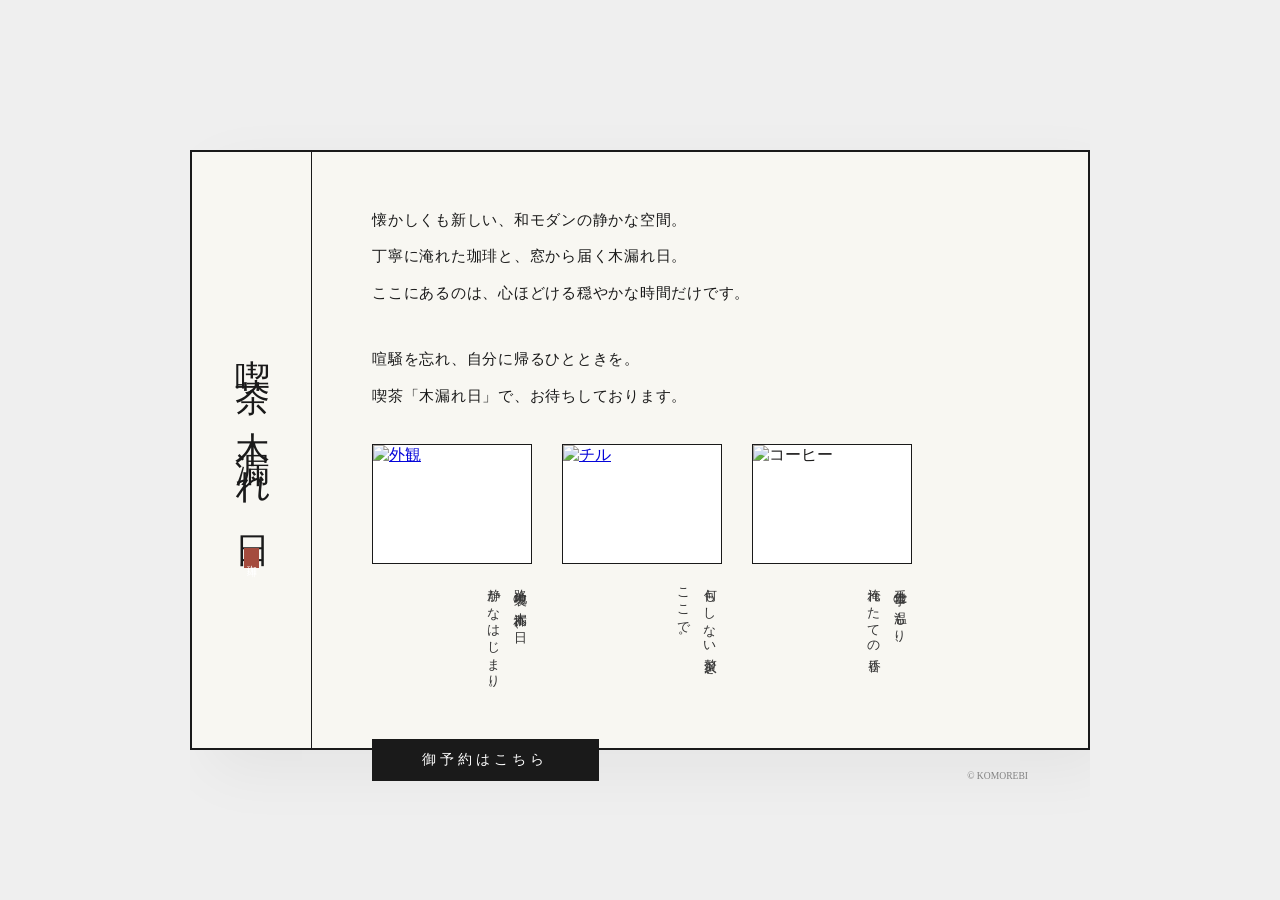
==== day1/index.html @ 4de7b757 "追加" ====
<!DOCTYPE html>
<html lang="ja">
<head>
    <meta charset="UTF-8">
    <meta name="viewport" content="width=device-width, initial-scale=1.0">
    <title>喫茶 木漏れ日 | ポートフォリオ</title>
    <style>
        /* --- 究極の和モダン「木漏れ日」100点版 --- */
        :root {
            --sumi: #1a1a1a;
            --paper: #f8f7f2;
            --hanko: #a44b3d;
            --font-jp: "YuMincho", "Yu Mincho", "Hiragino Mincho ProN", serif;
        }

        * {
            box-sizing: border-box;
            margin: 0;
            padding: 0;
        }

        body, html {
            height: 100%;
            overflow: hidden;
            background-color: #efefef;
            font-family: var(--font-jp);
            color: var(--sumi);
            display: flex;
            align-items: center;
            justify-content: center;
        }

        .stage-wrapper {
            width: 900px;
            height: 600px;
            display: flex;
            border: 2px solid var(--sumi);
            background-color: var(--paper);
            background-image: url("https://www.transparenttextures.com/patterns/natural-paper.png");
            position: relative;
            box-shadow: 20px 20px 60px rgba(0,0,0,0.05);
        }

        .main-header {
            width: 120px;
            display: flex;
            flex-direction: column;
            justify-content: center;
            align-items: center;
            border-right: 1px solid var(--sumi);
        }

        .shop-logo-bold {
            writing-mode: vertical-rl;
            font-size: 2.2rem;
            letter-spacing: 0.6em;
            font-weight: 500;
        }

        .hanko-mark {
            background: var(--hanko);
            color: white;
            font-size: 0.65rem;
            padding: 8px 2px;
            writing-mode: vertical-rl;
            margin-top: 20px;
            letter-spacing: 0.2em;
            line-height: 1;
        }

        .content-core {
            flex: 1;
            padding: 50px 60px;
            display: flex;
            flex-direction: column;
            justify-content: space-between;
        }

        .concept-impact p {
            font-size: 0.95rem;
            line-height: 2.4;
            letter-spacing: 0.05em;
            margin-bottom: 30px;
        }

        .photo-strip {
            display: flex;
            justify-content: flex-start;
            gap: 30px;
        }

        .panel {
            width: 160px;
            display: flex;
            flex-direction: column;
        }

        .img-wrap {
            width: 160px;
            height: 120px;
            border: 1px solid var(--sumi);
            overflow: hidden;
            margin-bottom: 15px;
            background-color: #fff;
        }

        .img-wrap img {
            width: 100%;
            height: 100%;
            object-fit: cover;
            transition: transform 0.8s ease;
            filter: sepia(10%);
        }

        .panel:hover img {
            transform: scale(1.1);
        }

        .photo-caption {
            writing-mode: vertical-rl;
            font-size: 0.8rem;
            letter-spacing: 0.15em;
            line-height: 2;
            height: 160px;
            color: #333;
            margin-left: 10px;
        }

        .footer-line {
            display: flex;
            justify-content: space-between;
            align-items: flex-end;
        }

        .btn-reserve-bold {
            padding: 12px 50px;
            background: var(--sumi);
            color: #fff;
            text-decoration: none;
            letter-spacing: 0.3em;
            font-size: 0.85rem;
            transition: 0.3s;
        }

        .micro-footer {
            font-size: 0.6rem;
            opacity: 0.5;
        }
    </style>
</head>
<body>

    <div class="stage-wrapper">
        <div class="main-header">
            <h1 class="shop-logo-bold">喫茶 木漏れ日</h1>
            <div class="hanko-mark">珈琲</div>
        </div>

        <main class="content-core">
            <div class="concept-impact">
                <p>懐かしくも新しい、和モダンの静かな空間。<br>
                   丁寧に淹れた珈琲と、窓から届く木漏れ日。<br>
                   ここにあるのは、心ほどける穏やかな時間だけです。</p>
                <p>喧騒を忘れ、自分に帰るひとときを。<br>
                   喫茶「木漏れ日」で、お待ちしております。</p>
            </div>

            <div class="photo-strip">
                <!-- パネル 1：外観 -->
                <div class="panel">
                    <div class="img-wrap">
                        <a href="day1/index.html">
                            <img src="外観.png" alt="外観">
                        </a>
                    </div>
                    <div class="photo-caption">路地裏の木漏れ日、<br>静かなはじまり。</div>
                </div>

                <!-- パネル 2：チル（内観） -->
                <div class="panel">
                    <div class="img-wrap">
                        <a href="day2/index.html">
                            <img src="チル.png" alt="チル">
                        </a>
                    </div>
                    <div class="photo-caption">何もしない贅沢を、<br>ここで。</div>
                </div>

                <!-- パネル 3：コーヒー -->
                <div class="panel">
                    <div class="img-wrap">
                        <img src="コーヒー.png" alt="コーヒー">
                    </div>
                    <div class="photo-caption">手仕事の温もり、<br>淹れたての香り。</div>
                </div>
            </div>

            <div class="footer-line">
                <a href="#" class="btn-reserve-bold">御予約はこちら</a>
                <div class="micro-footer">© KOMOREBI</div>
            </div>
        </main>
    </div>

</body>
</html>
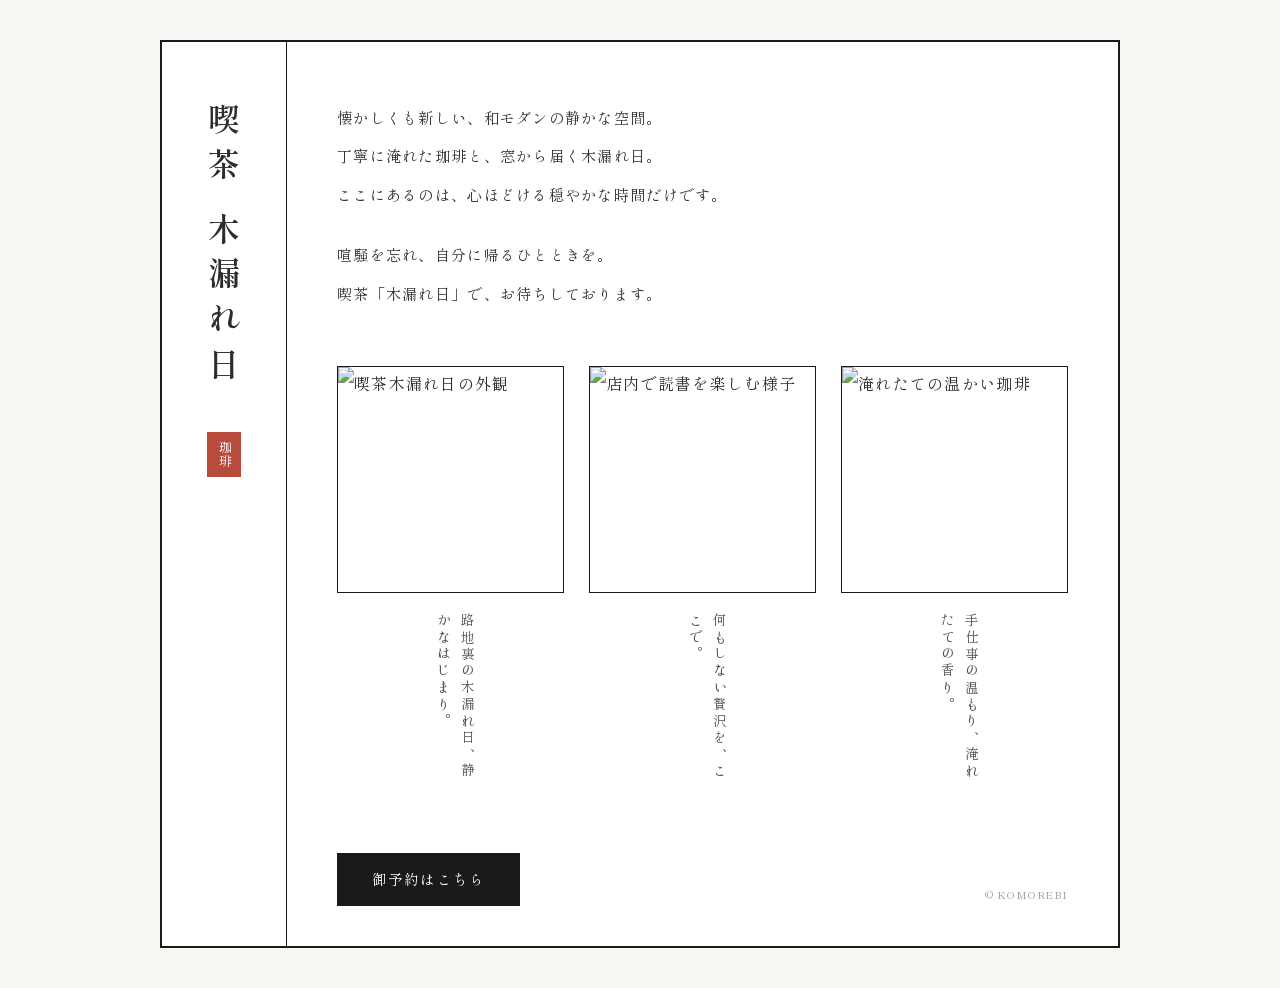
==== commit 28cb1082: "追加" ====
--- a/day1/index.html
+++ b/day1/index.html
@@ -3,203 +3,68 @@
 <head>
     <meta charset="UTF-8">
     <meta name="viewport" content="width=device-width, initial-scale=1.0">
-    <title>喫茶 木漏れ日 | ポートフォリオ</title>
-    <style>
-        /* --- 究極の和モダン「木漏れ日」100点版 --- */
-        :root {
-            --sumi: #1a1a1a;
-            --paper: #f8f7f2;
-            --hanko: #a44b3d;
-            --font-jp: "YuMincho", "Yu Mincho", "Hiragino Mincho ProN", serif;
-        }
-
-        * {
-            box-sizing: border-box;
-            margin: 0;
-            padding: 0;
-        }
-
-        body, html {
-            height: 100%;
-            overflow: hidden;
-            background-color: #efefef;
-            font-family: var(--font-jp);
-            color: var(--sumi);
-            display: flex;
-            align-items: center;
-            justify-content: center;
-        }
-
-        .stage-wrapper {
-            width: 900px;
-            height: 600px;
-            display: flex;
-            border: 2px solid var(--sumi);
-            background-color: var(--paper);
-            background-image: url("https://www.transparenttextures.com/patterns/natural-paper.png");
-            position: relative;
-            box-shadow: 20px 20px 60px rgba(0,0,0,0.05);
-        }
-
-        .main-header {
-            width: 120px;
-            display: flex;
-            flex-direction: column;
-            justify-content: center;
-            align-items: center;
-            border-right: 1px solid var(--sumi);
-        }
-
-        .shop-logo-bold {
-            writing-mode: vertical-rl;
-            font-size: 2.2rem;
-            letter-spacing: 0.6em;
-            font-weight: 500;
-        }
-
-        .hanko-mark {
-            background: var(--hanko);
-            color: white;
-            font-size: 0.65rem;
-            padding: 8px 2px;
-            writing-mode: vertical-rl;
-            margin-top: 20px;
-            letter-spacing: 0.2em;
-            line-height: 1;
-        }
-
-        .content-core {
-            flex: 1;
-            padding: 50px 60px;
-            display: flex;
-            flex-direction: column;
-            justify-content: space-between;
-        }
-
-        .concept-impact p {
-            font-size: 0.95rem;
-            line-height: 2.4;
-            letter-spacing: 0.05em;
-            margin-bottom: 30px;
-        }
-
-        .photo-strip {
-            display: flex;
-            justify-content: flex-start;
-            gap: 30px;
-        }
-
-        .panel {
-            width: 160px;
-            display: flex;
-            flex-direction: column;
-        }
-
-        .img-wrap {
-            width: 160px;
-            height: 120px;
-            border: 1px solid var(--sumi);
-            overflow: hidden;
-            margin-bottom: 15px;
-            background-color: #fff;
-        }
-
-        .img-wrap img {
-            width: 100%;
-            height: 100%;
-            object-fit: cover;
-            transition: transform 0.8s ease;
-            filter: sepia(10%);
-        }
-
-        .panel:hover img {
-            transform: scale(1.1);
-        }
-
-        .photo-caption {
-            writing-mode: vertical-rl;
-            font-size: 0.8rem;
-            letter-spacing: 0.15em;
-            line-height: 2;
-            height: 160px;
-            color: #333;
-            margin-left: 10px;
-        }
-
-        .footer-line {
-            display: flex;
-            justify-content: space-between;
-            align-items: flex-end;
-        }
-
-        .btn-reserve-bold {
-            padding: 12px 50px;
-            background: var(--sumi);
-            color: #fff;
-            text-decoration: none;
-            letter-spacing: 0.3em;
-            font-size: 0.85rem;
-            transition: 0.3s;
-        }
-
-        .micro-footer {
-            font-size: 0.6rem;
-            opacity: 0.5;
-        }
-    </style>
+    <title>喫茶 木漏れ日</title>
+    <link rel="stylesheet" href="style.css">
+    <link rel="preconnect" href="https://fonts.googleapis.com">
+    <link rel="preconnect" href="https://fonts.gstatic.com" crossorigin>
+    <link href="https://fonts.googleapis.com/css2?family=Shippori+Mincho:wght@400;600&display=swap" rel="stylesheet">
 </head>
 <body>
 
-    <div class="stage-wrapper">
-        <div class="main-header">
-            <h1 class="shop-logo-bold">喫茶 木漏れ日</h1>
-            <div class="hanko-mark">珈琲</div>
-        </div>
+    <div class="site-container">
+        
+        <header class="shop-sidebar">
+            <h1 class="shop-name">
+                喫茶 木漏れ日
+                <span class="shop-sub-badge">珈琲</span>
+            </h1>
+        </header>
 
-        <main class="content-core">
-            <div class="concept-impact">
-                <p>懐かしくも新しい、和モダンの静かな空間。<br>
-                   丁寧に淹れた珈琲と、窓から届く木漏れ日。<br>
-                   ここにあるのは、心ほどける穏やかな時間だけです。</p>
-                <p>喧騒を忘れ、自分に帰るひとときを。<br>
-                   喫茶「木漏れ日」で、お待ちしております。</p>
+        <main class="main-content">
+            
+            <section class="intro-section">
+                <p>懐かしくも新しい、和モダンの静かな空間。</p>
+                <p>丁寧に淹れた珈琲と、窓から届く木漏れ日。</p>
+                <p>ここにあるのは、心ほどける穏やかな時間だけです。</p>
+                
+                <p class="intro-lead">喧騒を忘れ、自分に帰るひとときを。</p>
+                <p>喫茶「木漏れ日」で、お待ちしております。</p>
+            </section>
+
+            <section class="gallery-section" aria-label="ギャラリー">
+                <div class="gallery-grid">
+                    
+                    <article class="gallery-item">
+                        <div class="image-box">
+                            <img src="photo1.png" alt="喫茶木漏れ日の外観">
+                        </div>
+                        <p class="item-caption">路地裏の木漏れ日、静かなはじまり。</p>
+                    </article>
+
+                    <article class="gallery-item">
+                        <div class="image-box">
+                            <img src="photo2.png" alt="店内で読書を楽しむ様子">
+                        </div>
+                        <p class="item-caption">何もしない贅沢を、ここで。</p>
+                    </article>
+
+                    <article class="gallery-item">
+                        <div class="image-box">
+                            <img src="photo3.png" alt="淹れたての温かい珈琲">
+                        </div>
+                        <p class="item-caption">手仕事の温もり、淹れたての香り。</p>
+                    </article>
+
+                </div>
+            </section>
+
+            <div class="footer-controls">
+                <a href="#reserve" class="btn-reservation">御予約はこちら</a>
+                <small class="copyright">&copy; KOMOREBI</small>
             </div>
 
-            <div class="photo-strip">
-                <!-- パネル 1：外観 -->
-                <div class="panel">
-                    <div class="img-wrap">
-                        <a href="day1/index.html">
-                            <img src="外観.png" alt="外観">
-                        </a>
-                    </div>
-                    <div class="photo-caption">路地裏の木漏れ日、<br>静かなはじまり。</div>
-                </div>
+        </main>
 
-                <!-- パネル 2：チル（内観） -->
-                <div class="panel">
-                    <div class="img-wrap">
-                        <a href="day2/index.html">
-                            <img src="チル.png" alt="チル">
-                        </a>
-                    </div>
-                    <div class="photo-caption">何もしない贅沢を、<br>ここで。</div>
-                </div>
-
-                <!-- パネル 3：コーヒー -->
-                <div class="panel">
-                    <div class="img-wrap">
-                        <img src="コーヒー.png" alt="コーヒー">
-                    </div>
-                    <div class="photo-caption">手仕事の温もり、<br>淹れたての香り。</div>
-                </div>
-            </div>
-
-            <div class="footer-line">
-                <a href="#" class="btn-reserve-bold">御予約はこちら</a>
-                <div class="micro-footer">© KOMOREBI</div>
-            </div>
-        </main>
     </div>
 
 </body>
--- a/day1/style.css
+++ b/day1/style.css
@@ -0,0 +1,215 @@
+/* ==========================================
+   1. 基本設定
+   ========================================== */
+* {
+    margin: 0;
+    padding: 0;
+    box-sizing: border-box;
+}
+
+body {
+    background-color: #f7f6f3;
+    color: #2c2c2c;
+    font-family: 'Shippori Mincho', serif;
+    line-height: 2;
+    letter-spacing: 0.08em;
+    padding: 40px 20px;
+    display: flex;
+    justify-content: center;
+    align-items: center;
+    min-height: 100vh;
+}
+
+/* 全体の外枠（黒い大きな枠） */
+.site-container {
+    background-color: #ffffff;
+    border: 2px solid #1a1a1a;
+    width: 100%;
+    max-width: 960px;
+    display: flex;
+    position: relative;
+}
+
+/* ==========================================
+   2. 左側：縦書き店名
+   ========================================== */
+.shop-sidebar {
+    padding: 60px 30px;
+    border-right: 1px solid #1a1a1a;
+    display: flex;
+    justify-content: center;
+}
+
+.shop-name {
+    writing-mode: vertical-rl;
+    text-orientation: mixed;
+    font-size: 2rem;
+    font-weight: 600;
+    letter-spacing: 0.4em;
+    position: relative;
+    white-space: nowrap;
+}
+
+.shop-sub-badge {
+    display: inline-block;
+    background-color: #b84c3c;
+    color: #ffffff;
+    font-size: 0.8rem;
+    padding: 8px 4px;
+    margin-top: 20px;
+    letter-spacing: 0.1em;
+    font-weight: 400;
+}
+
+/* ==========================================
+   3. 右側：メインコンテンツ
+   ========================================== */
+.main-content {
+    flex: 1;
+    padding: 60px 50px 40px 50px;
+    display: flex;
+    flex-direction: column;
+}
+
+.intro-section {
+    font-size: 0.95rem;
+    color: #333333;
+    margin-bottom: 50px;
+}
+
+.intro-section p {
+    margin-bottom: 8px;
+}
+
+.intro-section .intro-lead {
+    margin-top: 30px;
+}
+
+/* ==========================================
+   4. 画像グリッド & 縦書き説明
+   ========================================== */
+.gallery-section {
+    margin-bottom: 60px;
+}
+
+.gallery-grid {
+    display: grid;
+    grid-template-columns: repeat(3, 1fr);
+    gap: 25px;
+    align-items: start;
+}
+
+.gallery-item {
+    display: flex;
+    flex-direction: column;
+    align-items: center;
+}
+
+.image-box {
+    border: 1px solid #1a1a1a;
+    width: 100%;
+    aspect-ratio: 1 / 1;
+    overflow: hidden;
+    margin-bottom: 20px;
+}
+
+.image-box img {
+    width: 100%;
+    height: 100%;
+    object-fit: cover;
+}
+
+.item-caption {
+    writing-mode: vertical-rl;
+    font-size: 0.85rem;
+    color: #555555;
+    line-height: 1.8;
+    letter-spacing: 0.2em;
+    height: 180px;
+    margin-left: 10px;
+}
+
+/* ==========================================
+   5. ボタン & フッター
+   ========================================== */
+.footer-controls {
+    margin-top: auto;
+    display: flex;
+    justify-content: space-between;
+    align-items: flex-end;
+}
+
+.btn-reservation {
+    display: inline-block;
+    background-color: #1a1a1a;
+    color: #ffffff;
+    padding: 12px 35px;
+    font-size: 0.9rem;
+    letter-spacing: 0.15em;
+    text-decoration: none;
+    transition: background-color 0.3s ease;
+}
+
+.btn-reservation:hover {
+    background-color: #444444;
+}
+
+.copyright {
+    font-size: 0.65rem;
+    color: #999999;
+    letter-spacing: 0.05em;
+}
+
+/* ==========================================
+   6. スマホ用レイアウト
+   ========================================== */
+@media (max-width: 768px) {
+    .site-container {
+        flex-direction: column;
+    }
+    
+    .shop-sidebar {
+        border-right: none;
+        border-bottom: 1px solid #1a1a1a;
+        padding: 30px;
+    }
+    
+    .shop-name {
+        writing-mode: horizontal-tb;
+        display: flex;
+        align-items: center;
+        gap: 15px;
+    }
+    
+    .shop-sub-badge {
+        margin-top: 0;
+        padding: 4px 8px;
+    }
+
+    .main-content {
+        padding: 30px 20px;
+    }
+
+    .gallery-grid {
+        grid-template-columns: 1fr;
+        gap: 40px;
+    }
+
+    .item-caption {
+        writing-mode: horizontal-tb;
+        height: auto;
+        margin-left: 0;
+        margin-top: 10px;
+    }
+
+    .footer-controls {
+        flex-direction: column;
+        align-items: flex-start;
+        gap: 20px;
+        margin-top: 40px;
+    }
+    
+    .copyright {
+        align-self: flex-end;
+    }
+}
